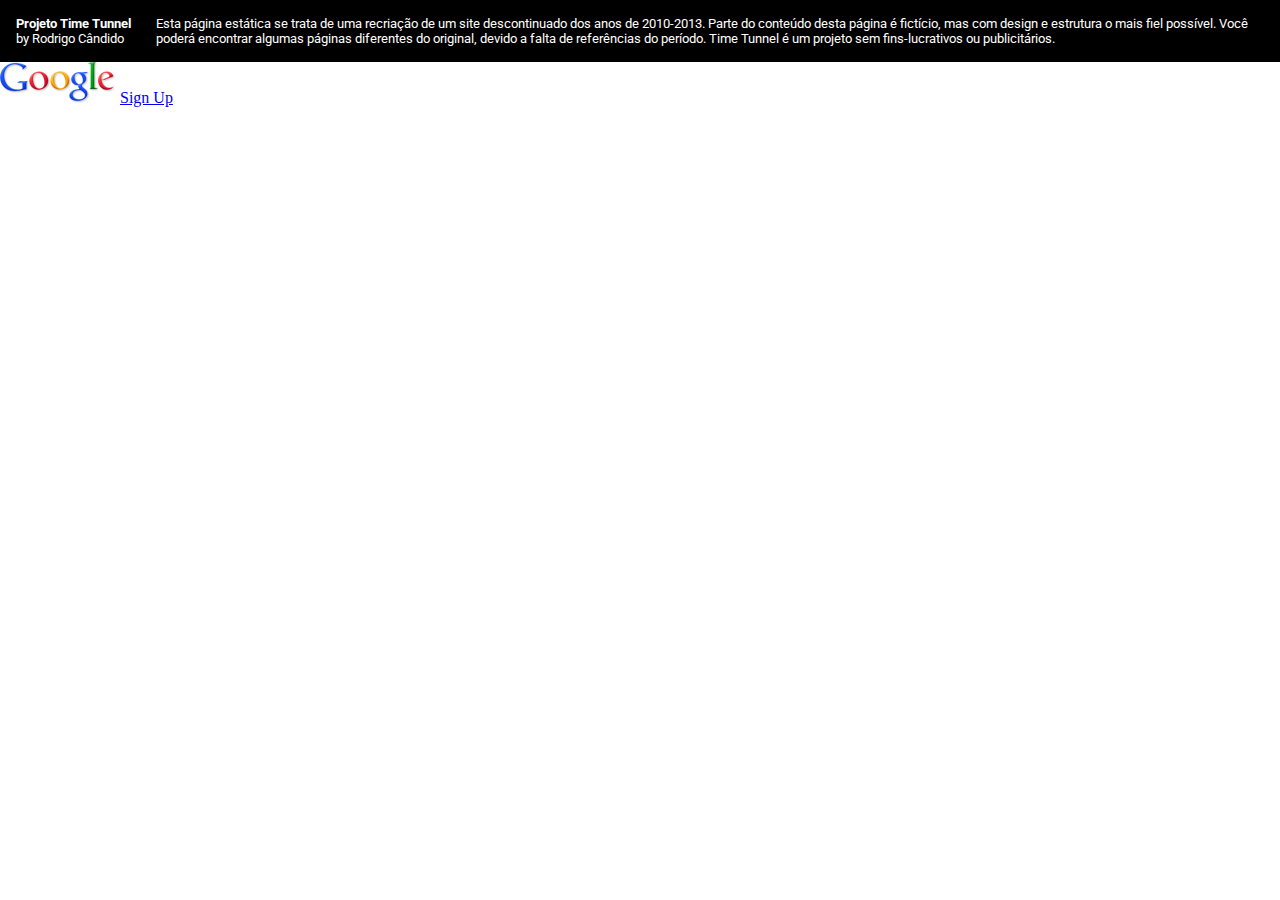
==== index.html @ 40dc90d7 "initial commit" ====
<!DOCTYPE html>
<html lang="en">
<head>
    <meta charset="UTF-8">
    <meta name="viewport" content="width=device-width, initial-scale=1.0">
    <title>Orkut | Time Tunnel by Rodrigo Cândido</title>
    <link rel="shortcut icon" href="images/favicon.png" type="image/x-icon">
    <link rel="stylesheet" href="style.css">
</head>
<body>
    <div class="warning-banner">
        <div class="warning-title">
            <span>Projeto Time Tunnel</span>
            <span>by Rodrigo Cândido</span>
        </div>
        <div class="warning-text">
            <span>Esta página estática se trata de uma recriação de um site descontinuado dos anos de 2010-2013. Parte do conteúdo desta página é fictício, mas com design e estrutura o mais fiel possível. Você poderá encontrar algumas páginas diferentes do original, devido a falta de referências do período.</span>
            <span>Time Tunnel é um projeto sem fins-lucrativos ou publicitários.</span>
        </div>
    </div>
    <div class="wrapper">
        <header class="google-bar">
            <div class="header-content">
                <picture>
                    <img src="/images/google_logo_41.png" alt="Google logo">
                </picture>
                <span class="signup-button">
                    <a href="#">Sign Up</a>
                </span>
            </div>
        </header>
        <main class="wrapper-content">
            <div class="product-info"></div>
            <div class="sign-in"></div>
        </main>
    </div>
</body>
---- style.css ----
@charset "UTF-8";
@import url('https://fonts.googleapis.com/css2?family=Roboto:wght@400;700&display=swap');
/* Reset */
* {
    margin: 0;
    padding: 0;
    box-sizing: border-box;
}
.warning-banner {
    color: #ffffff;
    font-family: 'Roboto', sans-serif;
    font-size: small;
    background-color: #000000;
    padding: 1rem;
    display: flex;
    gap: 1rem;
    flex-direction: row;
    flex-wrap: nowrap;
    align-items: center;
    justify-content: center;
}

div.warning-title {
    display: flex;
    flex-direction: column;
    width: 14rem;
}
div.warning-title span:nth-child(1) {
    font-weight: 700;
}
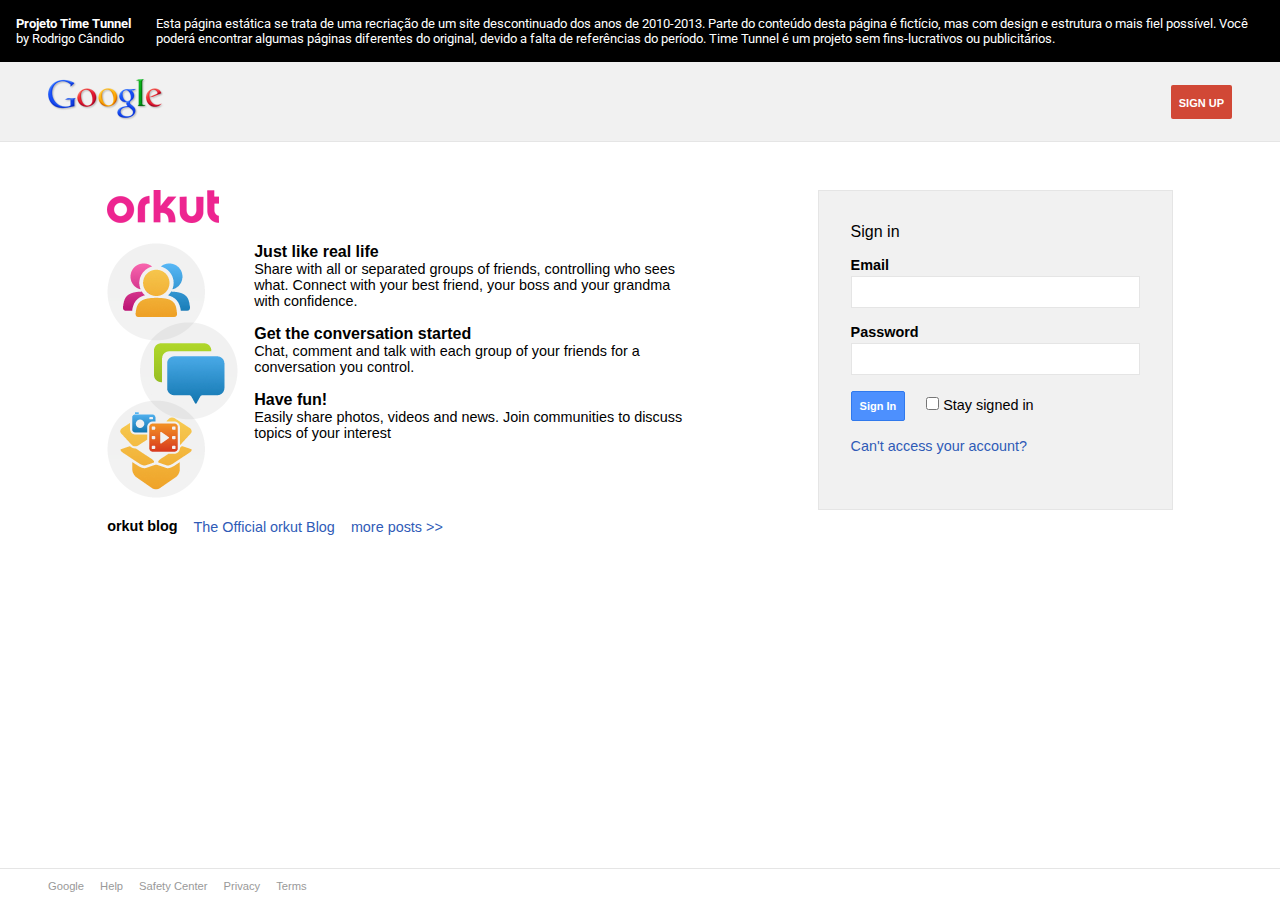
==== commit 3abba636: "layout and design created" ====
--- a/index.html
+++ b/index.html
@@ -29,9 +29,74 @@
                 </span>
             </div>
         </header>
-        <main class="wrapper-content">
-            <div class="product-info"></div>
-            <div class="sign-in"></div>
+        <main class="main-content">
+            <div class="wrapper-content">
+                <div class="product-info">
+                    <div class="product-header">
+                        <picture>
+                            <img src="images/orkut-logo.png" alt="Orkut Logo">
+                        </picture>
+                    </div>
+                    <div class="product-body">
+                        <div class="product-picture">
+                            <picture>
+                                <source media="(max-width: 600px)" srcset="images/description-small.png">
+                                <img src="images/description.png" alt="Product Image Description">
+                            </picture>
+                        </div>
+                        <div class="product-description">
+                            <h3>Just like real life</h3>
+                            <p>Share with all or separated groups of friends, controlling who sees what.
+                                Connect with your best friend, your boss and your grandma with confidence.</p>
+                            <h3>Get the conversation started</h3>
+                            <p>Chat, comment and talk with each group of your friends for a conversation you control.</p>
+                            <h3>Have fun!</h3>
+                            <p>Easily share photos, videos and news. Join communities to discuss topics of your interest</p>
+                        </div>
+                    </div>
+                    <div class="blog-wrapper">
+                        <strong>orkut blog</strong>
+                        <ul>
+                            <li><a href="#">The Official orkut Blog</a></li>
+                            <li><a href="#">more posts >></a></li>
+                        </ul>
+                    </div>
+                </div>
+                <div class="sign-in">
+                    <div class="sign-in-box">
+                        <h2>Sign in</h2>
+                        <form method="post">
+                            <div class="email-box">
+                                <label for="Email">Email</label>
+                                <input type="email" name="Email"> 
+                            </div>
+                            <div class="password-box">
+                                <label for="Password">Password</label>
+                                <input type="password" name="Password">
+                            </div>
+                            
+                            <input type="submit" name="SignIn" value="Sign In">
+
+                            <span class="remember-box">
+                                <input type="checkbox" value="yes">
+                                <span>Stay signed in</span>
+                            </span>
+                        </form>
+                        <a href="#">Can't access your account?</a>
+                    </div>
+                </div>
+            </div>
         </main>
+        <footer class="google-footer-bar">
+            <div class="footer-content">
+                <ul>
+                    <li><a href="#">Google</a></li>
+                    <li><a href="#">Help</a></li>
+                    <li><a href="#">Safety Center</a></li>
+                    <li><a href="#">Privacy</a></li>
+                    <li><a href="#">Terms</a></li>
+                </ul>
+            </div>
+        </footer>
     </div>
 </body>--- a/style.css
+++ b/style.css
@@ -1,5 +1,17 @@
 @charset "UTF-8";
 @import url('https://fonts.googleapis.com/css2?family=Roboto:wght@400;700&display=swap');
+
+:root {
+    --google-default-color-light-gray: #f1f1f1;
+    --google-default-border-color-light-gray: #e5e5e5;
+    --google-default-footer-list-color-gray: #999999;
+    --google-default-button-color-blue:#4d90fe;
+    --google-default-button-border-color-blue: #3079ed;
+    --google-default-button-color-dark-blue: #2f5bb7;
+    --google-default-button-color-red:#d14836;
+    --google-defautl-button-border-color-red: #b0281a;
+    --google-default-button-color-dark-red: #c53727;
+}
 /* Reset */
 * {
     margin: 0;
@@ -27,4 +39,243 @@
 }
 div.warning-title span:nth-child(1) {
     font-weight: 700;
+}
+.wrapper {
+    font-family: Arial, Helvetica, sans-serif;
+}
+a {
+    color: var(--google-default-button-color-dark-blue);
+}
+
+/* Google Header Bar */
+header.google-bar {
+    background-color: var(--google-default-color-light-gray);
+    height: 5rem;
+    border-bottom: solid var(--google-default-border-color-light-gray) 1px;
+}
+.header-content {
+    display: flex;
+    justify-content: space-between;
+    align-items: center;
+    height: 100%;
+    padding-left: 3rem;
+    padding-right: 3rem;
+}
+.signup-button {
+    background-color: var(--google-default-button-color-red);
+    padding: 0.5rem;
+    border-radius: 2px;
+}
+.signup-button a {
+    color: #ffffff;
+    text-transform: uppercase;
+    text-decoration: none;
+    font-weight: bold;
+    font-size: 11px;
+}
+.signup-button:hover {
+    background-color: var(--google-default-button-color-dark-red);
+    border: solid var(--google-defautl-button-border-color-red) 1px;
+}
+
+/* main content */
+main.main-content {
+    display: flex;
+    flex-direction: column;
+}
+.wrapper-content {
+    display: flex;
+    flex-direction: row;
+    padding: 3rem;
+    justify-content: space-around;
+}
+.product-info {
+    display: flex;
+    flex-direction: column;
+    width: 50%;
+}
+.product-header {
+    padding-bottom: 1rem;
+}
+.product-body {
+    display: flex;
+    flex-direction: row;
+}
+.product-description {
+    padding: 0 1rem 0 1rem;
+}
+.product-description h3 {
+    font-size: 1rem;
+    font-weight: bold;
+}
+.product-description p {
+    font-size: 0.9rem;
+    padding-bottom: 1rem;
+}
+
+/* sign in */
+.sign-in {
+    background-color: var(--google-default-color-light-gray);
+    width: 25%;
+    padding: 1rem;
+    border: solid var(--google-default-border-color-light-gray) 1px;
+}
+.sign-in-box {
+    padding: 1rem;
+}
+.sign-in-box h2 {
+    font-size: 1rem;
+    font-weight: normal;
+}
+.sign-in a {
+    text-decoration: none;
+    font-size: 0.9rem;
+}
+.sign-in-box > form {
+    margin-bottom: 1rem;
+}
+.email-box, .password-box {
+    width: 100%;
+    display: flex;
+    flex-direction: column;
+    padding-top: 1rem;
+}
+.email-box > label, .password-box > label {
+    font-size: 0.9rem;
+    padding-bottom: 0.2rem;
+    font-weight: bold;
+}
+.email-box > input, .password-box > input {
+    height: 2rem;
+    border: solid var(--google-default-border-color-light-gray) 1px;
+    padding-left: 0.5rem;
+}
+input[type="submit"] {
+    background-color: var(--google-default-button-color-blue);
+    margin-top: 1rem;
+    padding: 0.5rem;
+    border-radius: 2px;
+    color: #ffffff;
+    font-weight: bold;
+    font-size: 11px;
+    border: solid var(--google-default-button-border-color-blue) 1px;
+}
+input[type="submit"]:hover {
+    background-color: var(--google-default-button-color-dark-blue);
+}
+.email-box > input:focus, .password-box > input:focus {
+    border: solid var(--google-default-button-border-color-blue) 1px;
+}
+.remember-box {
+    margin-top: 1rem;
+    padding: 0 1rem;
+}
+.remember-box span {
+    font-weight: normal;
+    font-size: 0.9rem;
+}
+/* blog */
+.blog-wrapper {
+    display: flex;
+    flex-direction: row;
+    gap: 1rem;
+    margin-top: 1rem;
+}
+
+.blog-wrapper > ul {
+    display: flex;
+    flex-direction: row;
+    gap: 1rem;
+}
+.blog-wrapper strong{
+    font-size: 0.9rem;
+}
+.blog-wrapper li {
+    list-style: none;
+}
+.blog-wrapper a {
+    text-decoration: none;
+    font-size: 0.9rem;
+}
+/* footer */
+footer.google-footer-bar {
+    position: fixed;
+    bottom: 0;
+    width: 100%;
+    padding: 0 3rem;
+    height: 2rem;
+    border-top: solid var(--google-default-border-color-light-gray) 1px;
+    z-index: 1;
+    background-color: #ffffff;
+}
+.footer-content {
+    height: 100%;
+    display: flex;
+    align-items: center;
+}
+.footer-content ul {
+    display: flex;
+    flex-direction: row;
+    gap: 1rem;
+}
+.footer-content li {
+    list-style: none;
+}
+.footer-content a {
+    text-decoration: none;
+    font-size: 0.7rem;
+    color: var(--google-default-footer-list-color-gray);
+}
+
+/* Extra small devices (phones, 600px and down) */
+@media only screen and (max-width: 600px) {
+    .wrapper-content {
+        display: flex;
+        flex-direction: column;
+        padding: 3rem;
+    }
+    .product-info {
+        width: 100%;
+    }
+    .sign-in {
+        margin-top: 1rem;
+        width: 100%;
+    }
+}
+/* Small devices (portrait tablets and large phones, 600px and up) */
+@media only screen and (min-width: 600px) {
+    .product-info {
+        width: 50%;
+    }
+    .sign-in {
+        width: 45%;
+        height: 20rem;
+    }
+}
+/* Medium devices (landscape tablets, 768px and up) */
+@media only screen and (min-width: 768px) {
+    .product-info {
+        width: 50%;
+    }
+    .sign-in {
+        width: 30%;
+    }
+}
+/* Large devices (laptops/desktops, 992px and up) */
+@media only screen and (min-width: 992px) {
+    .product-info {
+        width: 50%;
+    }
+    .sign-in {
+        width: 30%;
+    }
+}
+/* Extra large devices (large laptops and desktops, 1200px and up) */
+@media only screen and (min-width: 1200px) {
+    .product-info {
+        width: 50%;
+    }
+    .sign-in {
+        width: 30%;
+    }
 }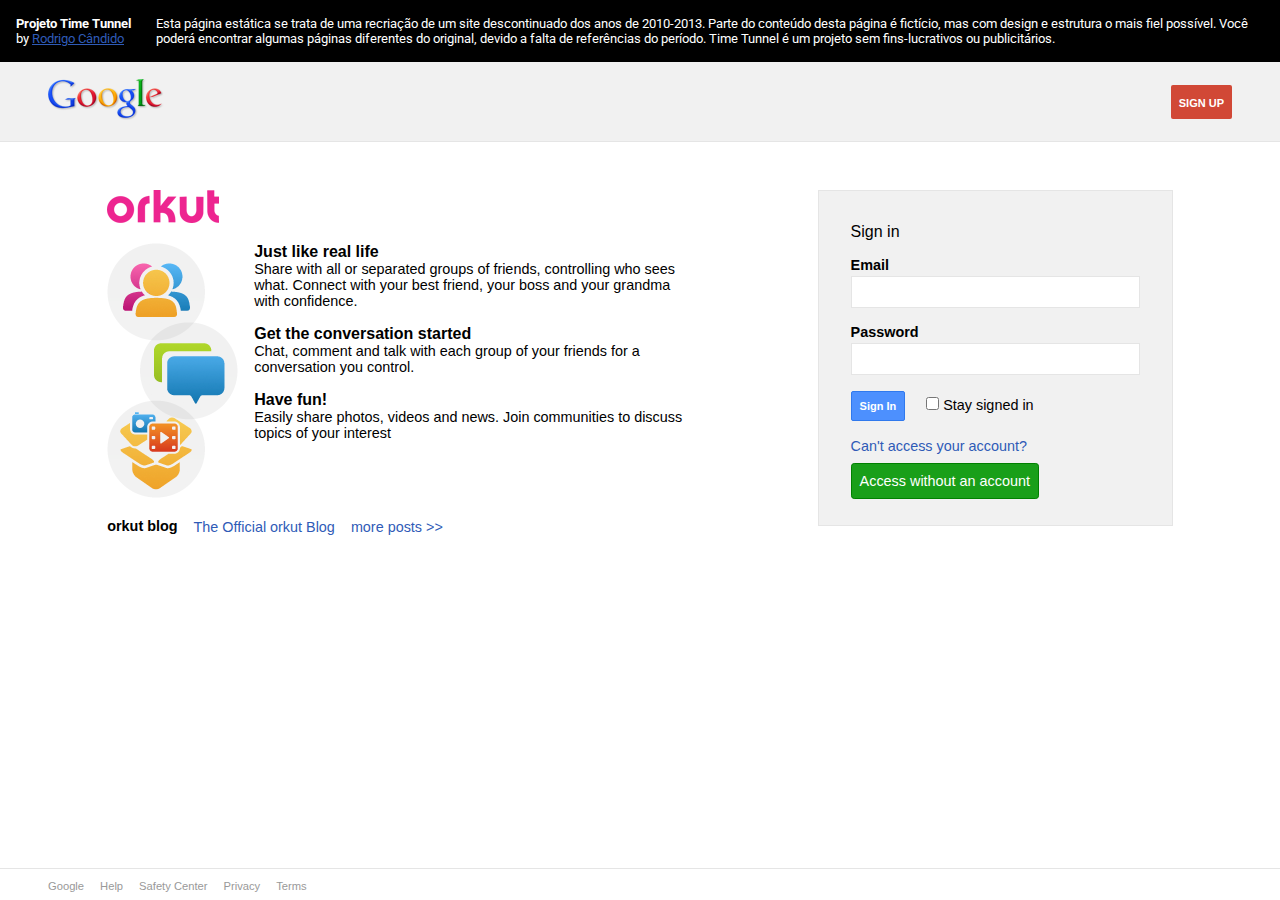
==== commit efe7722a: "sign in link updated and home page added" ====
--- a/index.html
+++ b/index.html
@@ -11,7 +11,7 @@
     <div class="warning-banner">
         <div class="warning-title">
             <span>Projeto Time Tunnel</span>
-            <span>by Rodrigo Cândido</span>
+            <span>by <a target="_blank" href="https://rodrigocandidodev.github.io/">Rodrigo Cândido</a></span>
         </div>
         <div class="warning-text">
             <span>Esta página estática se trata de uma recriação de um site descontinuado dos anos de 2010-2013. Parte do conteúdo desta página é fictício, mas com design e estrutura o mais fiel possível. Você poderá encontrar algumas páginas diferentes do original, devido a falta de referências do período.</span>
@@ -65,7 +65,7 @@
                 <div class="sign-in">
                     <div class="sign-in-box">
                         <h2>Sign in</h2>
-                        <form method="post">
+                        <form>
                             <div class="email-box">
                                 <label for="Email">Email</label>
                                 <input type="email" name="Email"> 
@@ -83,6 +83,9 @@
                             </span>
                         </form>
                         <a href="#">Can't access your account?</a>
+                        <div class="access-without-account">
+                            <a href="/home/">Access without an account</a>
+                        </div>
                     </div>
                 </div>
             </div>
--- a/style.css
+++ b/style.css
@@ -11,6 +11,9 @@
     --google-default-button-color-red:#d14836;
     --google-defautl-button-border-color-red: #b0281a;
     --google-default-button-color-dark-red: #c53727;
+    --color-default-white: #ffffff;
+    --color-green: #199f19;
+    --color-dark-green: #008000;
 }
 /* Reset */
 * {
@@ -19,7 +22,7 @@
     box-sizing: border-box;
 }
 .warning-banner {
-    color: #ffffff;
+    color: var(--color-default-white);
     font-family: 'Roboto', sans-serif;
     font-size: small;
     background-color: #000000;
@@ -67,11 +70,12 @@
     border-radius: 2px;
 }
 .signup-button a {
-    color: #ffffff;
+    color: var(--color-default-white);
     text-transform: uppercase;
     text-decoration: none;
     font-weight: bold;
     font-size: 11px;
+    transition: all 0.3s ease-in-out;
 }
 .signup-button:hover {
     background-color: var(--google-default-button-color-dark-red);
@@ -155,10 +159,11 @@
     margin-top: 1rem;
     padding: 0.5rem;
     border-radius: 2px;
-    color: #ffffff;
+    color: var(--color-default-white);
     font-weight: bold;
     font-size: 11px;
     border: solid var(--google-default-button-border-color-blue) 1px;
+    transition: all 0.3s ease-in-out;
 }
 input[type="submit"]:hover {
     background-color: var(--google-default-button-color-dark-blue);
@@ -173,6 +178,21 @@
 .remember-box span {
     font-weight: normal;
     font-size: 0.9rem;
+}
+.access-without-account {
+    background-color: var(--color-green);
+    margin-top: 0.5rem;
+    width: fit-content;
+    padding: 0.5rem;
+    border-radius: 0.2rem;
+    border: solid var(--color-dark-green) 1px;
+    transition: all 0.3s ease-in-out;
+}
+.access-without-account:hover {
+    background-color: var(--color-dark-green)
+}
+.access-without-account > a {
+    color: var(--color-default-white);
 }
 /* blog */
 .blog-wrapper {
@@ -240,6 +260,7 @@
     .sign-in {
         margin-top: 1rem;
         width: 100%;
+        height: 21rem;
     }
 }
 /* Small devices (portrait tablets and large phones, 600px and up) */
@@ -249,7 +270,7 @@
     }
     .sign-in {
         width: 45%;
-        height: 20rem;
+        height: 21rem;
     }
 }
 /* Medium devices (landscape tablets, 768px and up) */
@@ -259,6 +280,7 @@
     }
     .sign-in {
         width: 30%;
+        height: 21rem;
     }
 }
 /* Large devices (laptops/desktops, 992px and up) */
@@ -268,6 +290,7 @@
     }
     .sign-in {
         width: 30%;
+        height: 21rem;
     }
 }
 /* Extra large devices (large laptops and desktops, 1200px and up) */
@@ -277,5 +300,6 @@
     }
     .sign-in {
         width: 30%;
+        height: 21rem;
     }
 }